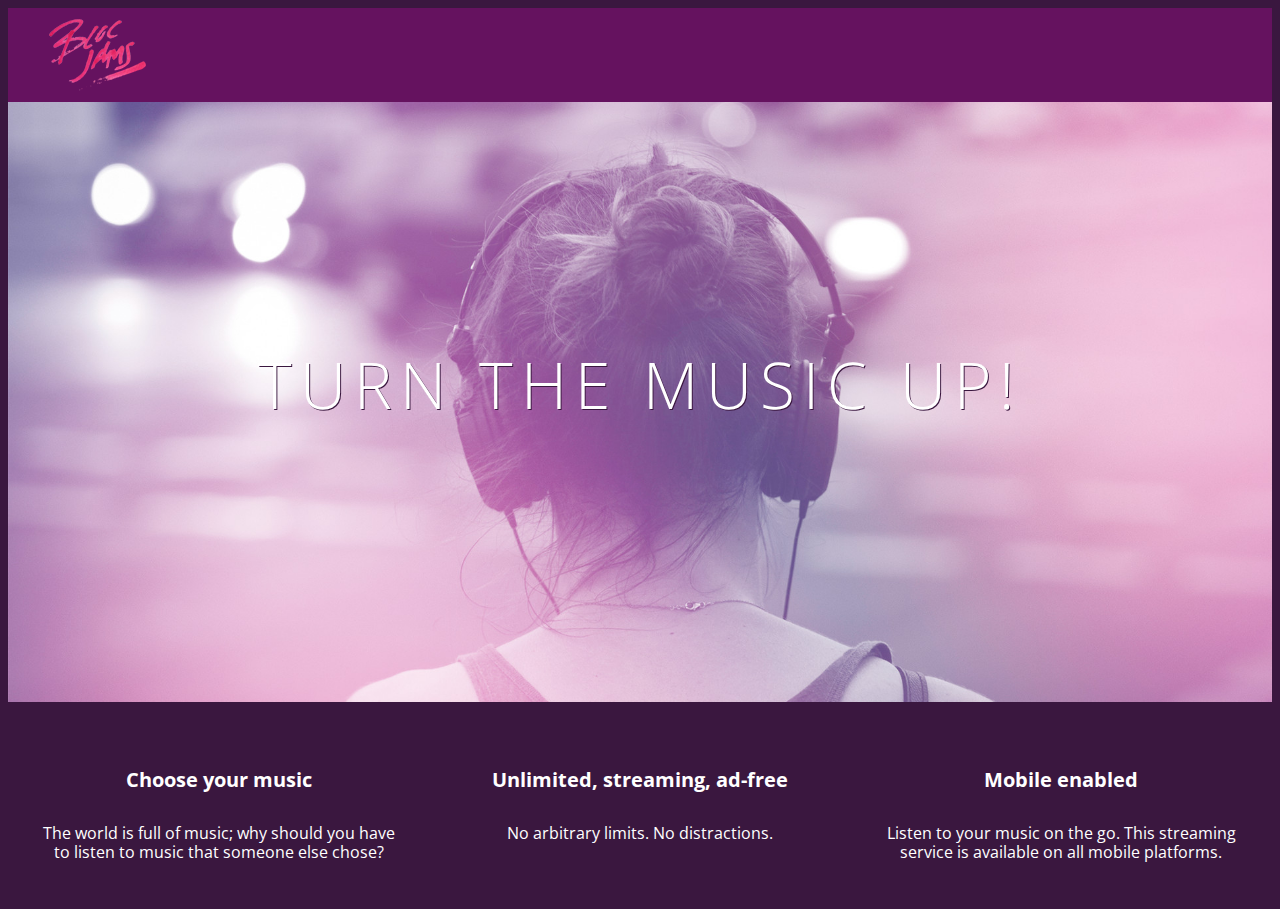
==== index.html @ 12710fdf "checkpoint 3 html and css styles for bloc jams" ====
<!DOCTYPE html>
<html>
    <head>
        <title>Bloc Jams</title>
        <link rel="stylesheet" type="text/css" href="http://fonts.googleapis.com/css?family=Open+Sans:400,800,600,700,300">
        <link rel="stylesheet" type="text/css" href="http://code.ionicframework.com/ionicons/2.0.1/css/ionicons.min.css">
        <link rel="stylesheet" type="text/css" href="styles/normalize.css">
        <link rel="stylesheet" type="text/css" href="styles/main.css">
    </head>
    <body class="landing">
        <nav class="navbar"> <!-- navigation bar -->
              <img src="assets/images/bloc_jams_logo.png" alt="bloc jams logo" class="logo">
        </nav>
        <section class="hero-content"> <!-- hero content -->
              <h1 class="hero-title">Turn the music up!</h1>
        </section>
        <section class="selling points"> <!-- selling points -->
            <div class="point">
                <span class="ion-music-note"></span>
                <h5 class="point-title">Choose your music</h5>
                <p class="point-description">The world is full of music; why should you have to listen to music that someone else chose?</p>
            </div>
            <div class="point">
                <span class="ion-radio-waves"></span>
                <h5 class="point-title">Unlimited, streaming, ad-free</h5>
                <p class="point-description">No arbitrary limits. No distractions.</p>
            </div>
            <div class="point">
                <span class="ion-iphone"></span>
                <h5 class="point-title">Mobile enabled</h5>
                <p class="point-description">Listen to your music on the go. This streaming service is available on all mobile platforms.</p>
             </div>
           </section>
        </div>
    </body>
</html>
---- styles/main.css ----
html{
  height:100%;
  font-size:100%;
}

body{
  font-family:'open sans';
  color:white;
  min-height:100%;
}

body.landing{
  background-color: rgb(58,23,63);
}

.navbar{
  padding:0.5rem;
  background-color:rgb(101,18,95);
}

.navbar .logo{
  position:relative;
  left:2rem;
}

.hero-content{
  position:relative;
  min-height:600px;
  background-image: url(../assets/images/bloc_jams_bg.jpeg);
  background-repeat:no-repeat;
  background-position:center center;
  background-size:cover;
}

.hero-content .hero-title{
  position:absolute;
  top:40%;
  -webkit-transform:translateY(-50%);
  -moz-transform:translateY(-50%);
  -ms-transform:translateY(-50%);
  transform:translateY(-50%);
  width:100%;
  text-align:center;
  font-size:4rem;
  font-weight:300;
  text-transform:uppercase;
  letter-spacing:.5rem;
  text-shadow:1px 1px 0px rgb(58,23,63);
}

.selling-points{
  position:relative;
  display:table;
  width:100%;
  -webkit-box-sizing:border-box;
  -moz-box-sizing:border-box;
  box-sizing:border-box;
}

.point{
  display:table-cell;
  position:relative;
  width:33.3%;
  padding:2rem;
  text-align:center;
}

.point .point-title{
  font-size:1.25rem;
}

.ion-music-note,
.ion-radio-waves,
.ion-iphone{
  color:rgb(233,50,117);
  font-size:5rem;
}
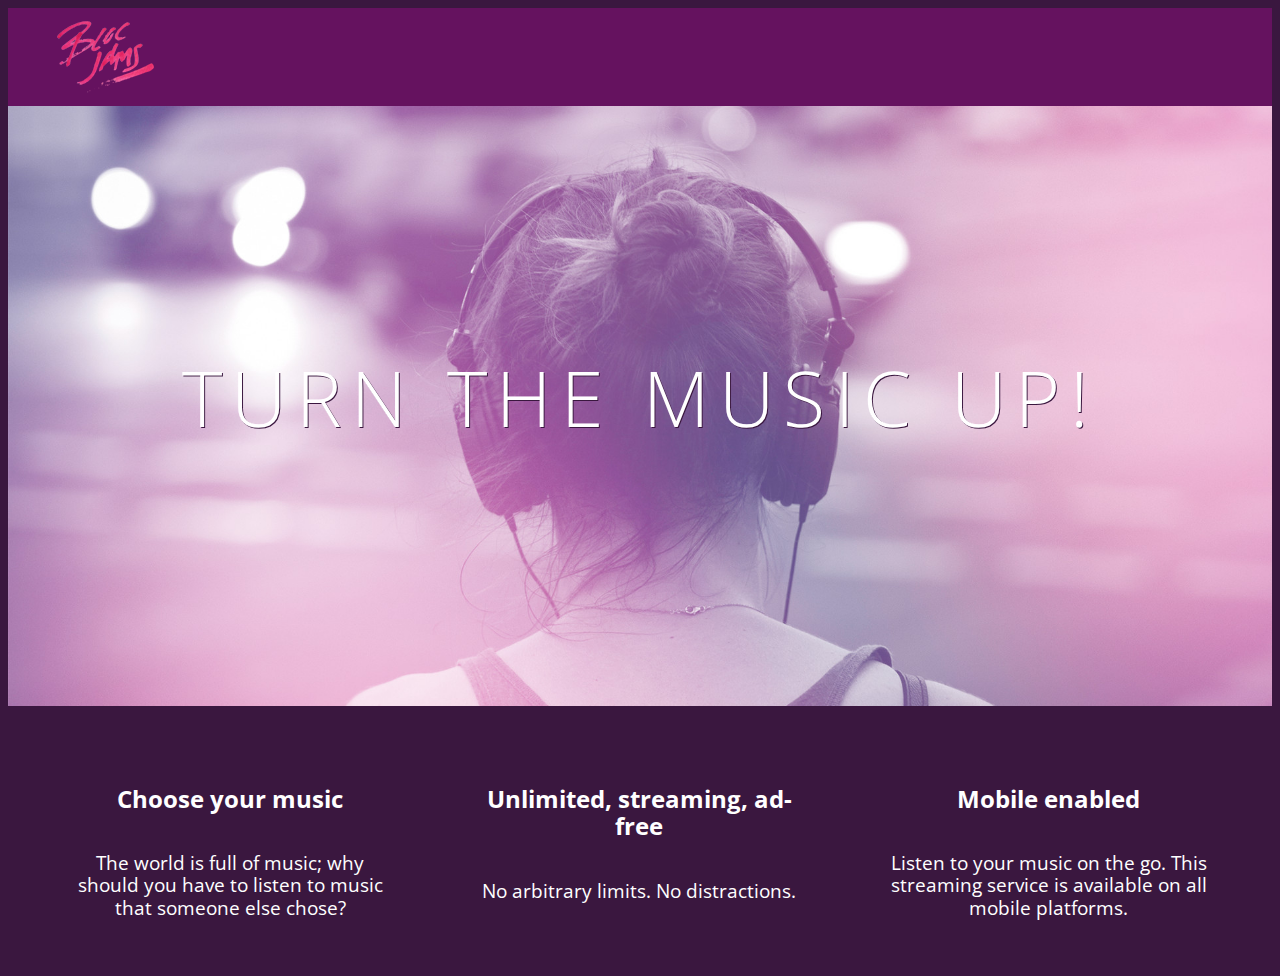
==== commit 8473486d: "Checkpoint 4 completed" ====
--- a/index.html
+++ b/index.html
@@ -2,10 +2,12 @@
 <html>
     <head>
         <title>Bloc Jams</title>
+        <meta name="viewport" content="width=device-width, initial-scale=1">
         <link rel="stylesheet" type="text/css" href="http://fonts.googleapis.com/css?family=Open+Sans:400,800,600,700,300">
         <link rel="stylesheet" type="text/css" href="http://code.ionicframework.com/ionicons/2.0.1/css/ionicons.min.css">
         <link rel="stylesheet" type="text/css" href="styles/normalize.css">
         <link rel="stylesheet" type="text/css" href="styles/main.css">
+        <link rel="stylesheet" type="text/css" href="styles/landing.css">
     </head>
     <body class="landing">
         <nav class="navbar"> <!-- navigation bar -->
@@ -14,18 +16,18 @@
         <section class="hero-content"> <!-- hero content -->
               <h1 class="hero-title">Turn the music up!</h1>
         </section>
-        <section class="selling points"> <!-- selling points -->
-            <div class="point">
+        <section class="selling points container"> <!-- selling points -->
+            <div class="point column third">
                 <span class="ion-music-note"></span>
                 <h5 class="point-title">Choose your music</h5>
                 <p class="point-description">The world is full of music; why should you have to listen to music that someone else chose?</p>
             </div>
-            <div class="point">
+            <div class="point column third">
                 <span class="ion-radio-waves"></span>
                 <h5 class="point-title">Unlimited, streaming, ad-free</h5>
                 <p class="point-description">No arbitrary limits. No distractions.</p>
             </div>
-            <div class="point">
+            <div class="point column third">
                 <span class="ion-iphone"></span>
                 <h5 class="point-title">Mobile enabled</h5>
                 <p class="point-description">Listen to your music on the go. This streaming service is available on all mobile platforms.</p>
--- a/styles/main.css
+++ b/styles/main.css
@@ -1,3 +1,9 @@
+*, *::before, *::after {
+    -moz-box-sizing: border-box;
+    -webkit-box-sizing:border-box;
+    box-sizing:border-box;
+}
+
 html{
   height:100%;
   font-size:100%;
@@ -9,10 +15,6 @@
   min-height:100%;
 }
 
-body.landing{
-  background-color: rgb(58,23,63);
-}
-
 .navbar{
   padding:0.5rem;
   background-color:rgb(101,18,95);
@@ -22,56 +24,28 @@
   position:relative;
   left:2rem;
 }
-
-.hero-content{
-  position:relative;
-  min-height:600px;
-  background-image: url(../assets/images/bloc_jams_bg.jpeg);
-  background-repeat:no-repeat;
-  background-position:center center;
-  background-size:cover;
+.container{
+  margin:0 auto;
+  max-width:64rem;
 }
 
-.hero-content .hero-title{
-  position:absolute;
-  top:40%;
-  -webkit-transform:translateY(-50%);
-  -moz-transform:translateY(-50%);
-  -ms-transform:translateY(-50%);
-  transform:translateY(-50%);
-  width:100%;
-  text-align:center;
-  font-size:4rem;
-  font-weight:300;
-  text-transform:uppercase;
-  letter-spacing:.5rem;
-  text-shadow:1px 1px 0px rgb(58,23,63);
+@media (min-width:640px){
+  html{font-size:112%;}
+
+  .column{
+      float:left;
+      padding-left:1rem;
+      padding-right:1rem;
+  }
+
+  .column.full{width:100%;}
+  .column.two-thirds{ width: 66.7%;}
+  .column.half{ width: 50%;}
+  .column.third{ width: 33.3%; }
+  .column.fourth { width: 25%; }
+  .column.flow-opposite { float: right; }
 }
 
-.selling-points{
-  position:relative;
-  display:table;
-  width:100%;
-  -webkit-box-sizing:border-box;
-  -moz-box-sizing:border-box;
-  box-sizing:border-box;
+@media (min-width:1024px){
+  html{ font-size:120%;}
 }
-
-.point{
-  display:table-cell;
-  position:relative;
-  width:33.3%;
-  padding:2rem;
-  text-align:center;
-}
-
-.point .point-title{
-  font-size:1.25rem;
-}
-
-.ion-music-note,
-.ion-radio-waves,
-.ion-iphone{
-  color:rgb(233,50,117);
-  font-size:5rem;
-}
--- a/styles/landing.css
+++ b/styles/landing.css
@@ -0,0 +1,50 @@
+body.landing{
+  background-color:rgb(58,23,63);
+}
+
+.hero-content{
+  position:relative;
+  min-height:600px;
+  background-image:url(../assets/images/bloc_jams_bg.jpeg);
+  background-repeat:no-repeat;
+  background-position: center center;
+  background-size:cover;
+}
+
+.hero-content .hero-title{
+  position:absolute;
+  top:40%;
+  -webkit-transform:translateY(-50%);
+  -moz-transform:translateY(-50%);
+  -ms-transform:translateY(-50%);
+  transform:translateY(-50%);
+  width:100%;
+  text-align:center;
+  font-size:4rem;
+  font-weight:300;
+  text-transform:uppercase;
+  letter-spacing:.5rem;
+  text-shadow:1px 1px 0px rgb(58,23,63);
+}
+
+.selling-points{
+  position:relative;
+  display:table;
+}
+
+.point{
+  position:relative;
+  padding:2rem;
+  text-align:center;
+}
+
+.point .point-title{
+  font-size:1.25rem;
+}
+
+.ion-music-note,
+.ion-radio-waves,
+.ion-iphone{
+  color:rgb(233,50,117);
+  font-size:5rem;
+}
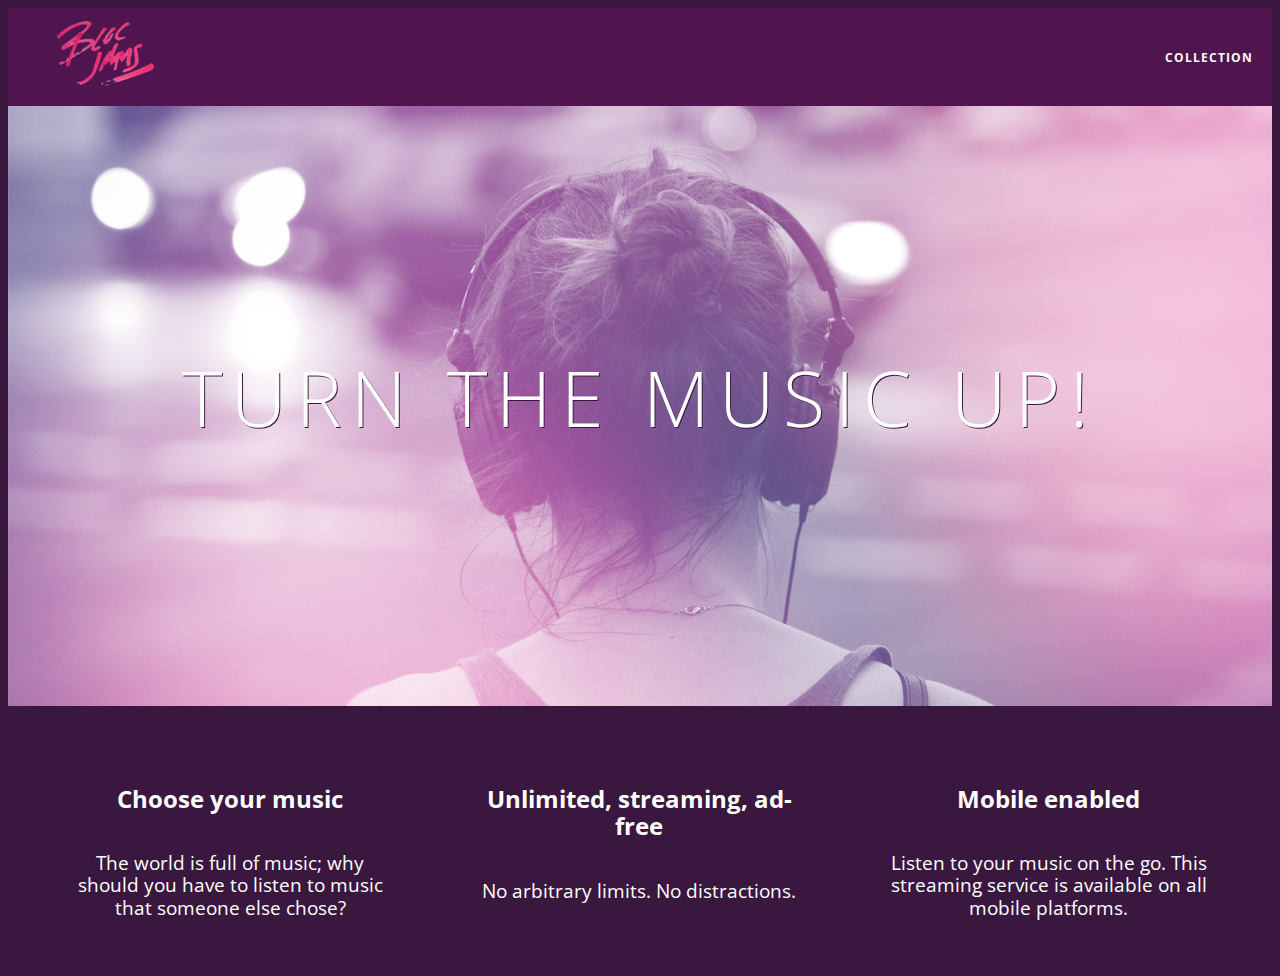
==== commit 6e0e075c: "checkpoint 5 completed" ====
--- a/index.html
+++ b/index.html
@@ -11,12 +11,19 @@
     </head>
     <body class="landing">
         <nav class="navbar"> <!-- navigation bar -->
-              <img src="assets/images/bloc_jams_logo.png" alt="bloc jams logo" class="logo">
+              <a href="index.html" class="logo">
+                  <img src="assets/images/bloc_jams_logo.png" alt="bloc jams logo">
+              </a>
+              <div class="links-container">
+                    <a href="collection.html" class="navbar-link">collection</a>
+              </div>
         </nav>
         <section class="hero-content"> <!-- hero content -->
               <h1 class="hero-title">Turn the music up!</h1>
         </section>
-        <section class="selling points container"> <!-- selling points -->
+
+        <section class="selling-points container clearfix"> <!-- selling points -->
+
             <div class="point column third">
                 <span class="ion-music-note"></span>
                 <h5 class="point-title">Choose your music</h5>
--- a/styles/main.css
+++ b/styles/main.css
@@ -16,18 +16,53 @@
 }
 
 .navbar{
+  position:relative;
   padding:0.5rem;
-  background-color:rgb(101,18,95);
+  background-color:rgb(101,18,95,0.5);
+  z-index:1;
 }
 
 .navbar .logo{
   position:relative;
   left:2rem;
+  cursor:pointer;
 }
+
+.navbar .links-container{
+  display: table;
+  position: absolute;
+  top: 0;
+  right: 0;
+  height: 100px;
+  color: white;
+  text-decoration: none;
+}
+
+.links-container .navbar-link{
+  display: table-cell;
+  position: relative;
+  height: 100%;
+  padding-left: 1rem;
+  padding-right: 1rem;
+  vertical-align: middle;
+  color: white;
+  font-size: 0.625rem;
+  letter-spacing: .05rem;
+  font-weight: 700;
+  text-transform: uppercase;
+  text-decoration: none;
+  cursor: pointer;
+}
+
+.links-container .navbar-link:hover {
+  color: rgb(233,50,117);
+}
+
 .container{
   margin:0 auto;
   max-width:64rem;
 }
+
 
 @media (min-width:640px){
   html{font-size:112%;}
@@ -49,3 +84,13 @@
 @media (min-width:1024px){
   html{ font-size:120%;}
 }
+.clearfix::before,
+.clearfix::after {
+   content: " ";
+   display: table;
+}
+
+.clearfix::after {
+   clear: both;
+
+}
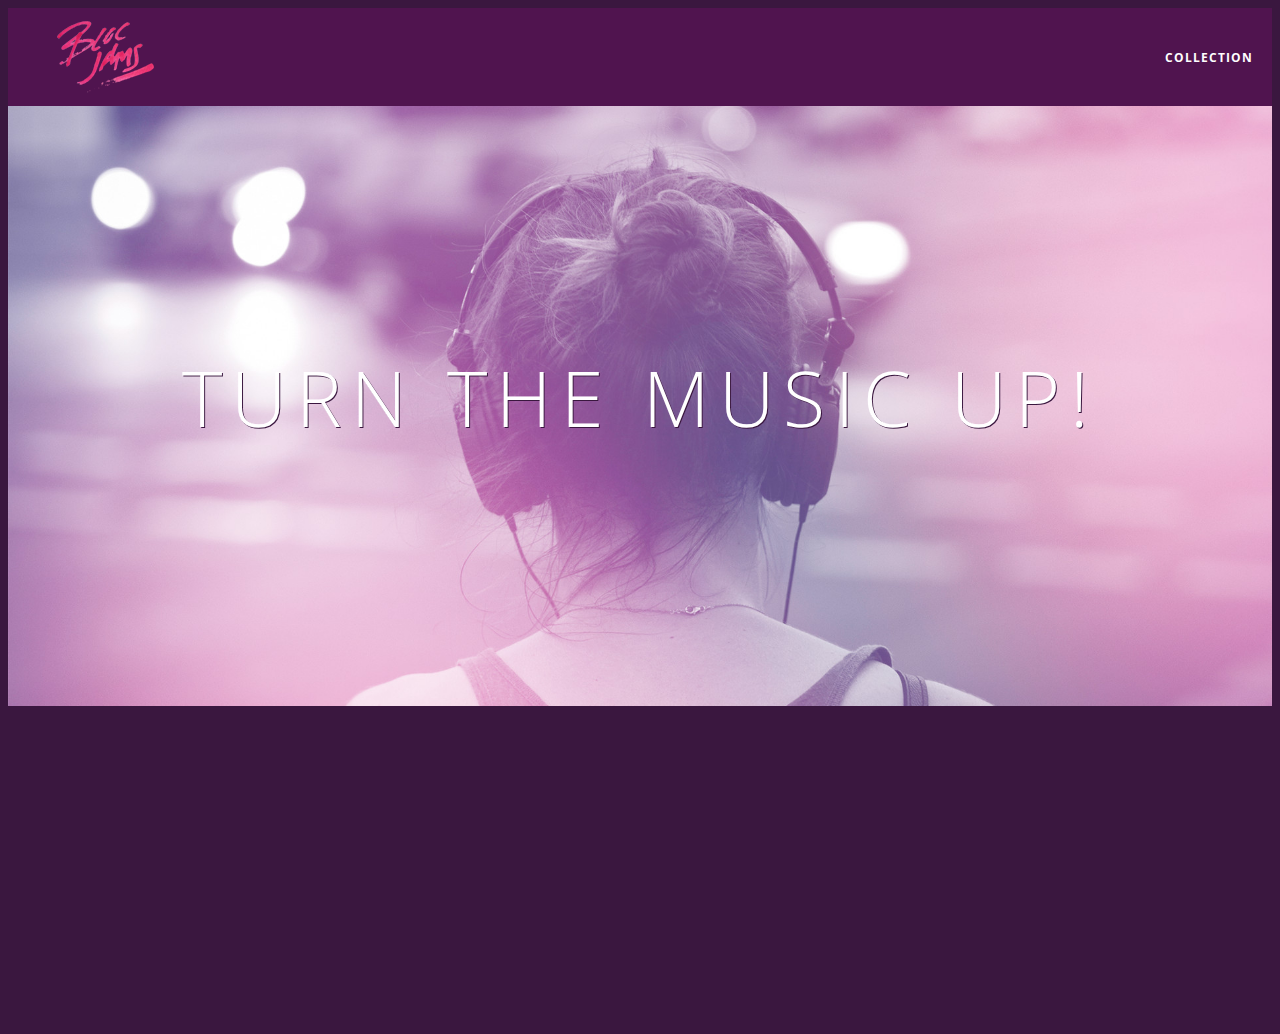
==== commit 244103da: "checkpoint 8 DOM animation completed" ====
--- a/index.html
+++ b/index.html
@@ -41,5 +41,6 @@
              </div>
            </section>
         </div>
+        <script src="scripts/landing.js"></script>
     </body>
 </html>
--- a/styles/main.css
+++ b/styles/main.css
@@ -63,6 +63,10 @@
   max-width:64rem;
 }
 
+.container.narrow{
+  max-width: 56rem;
+}
+
 
 @media (min-width:640px){
   html{font-size:112%;}
--- a/styles/landing.css
+++ b/styles/landing.css
@@ -36,6 +36,16 @@
   position:relative;
   padding:2rem;
   text-align:center;
+  opacity: 0;
+  -webkit-transform: scaleX(.9) translateY(3rem);
+  -moz-transform: scaleX(.9) translateY(3rem);
+  transform: scaleX(.9) translateY(3rem);
+  -webkit-transition: all .25s ease-in-out;
+  -moz-transition: all .25s ease-in-out;
+  transition: all .25s ease-in-out;
+  -webkit-transition-delay: .2s;
+  -moz-transition-delay: .2s;
+  transition-delay: .2s;
 }
 
 .point .point-title{
